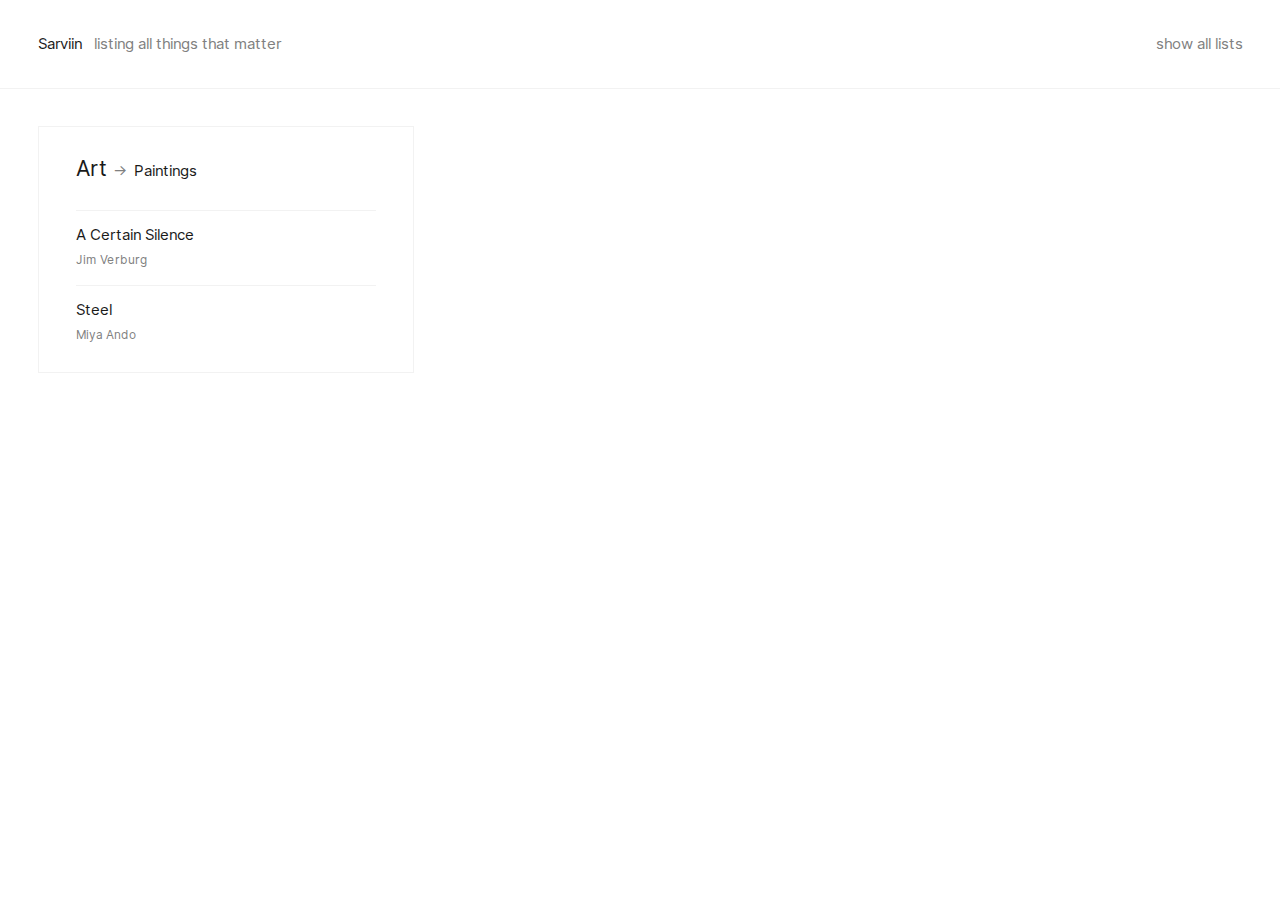
==== index.html @ 96a0142b "edit" ====
<!DOCTYPE html>
<html lang="en">
    <head>
	<meta name="generator" content="Hugo 0.79.0" />
        
        <meta charset="utf-8">
        <meta name="viewport" content="width=device-width,initial-scale=1.0, maximum-scale=1.0, user-scalable=0">
        
        <link rel="preload" href="./Inter-Regular.woff2" as="font" type="font/woff2" crossorigin="anonymous">
        
        <meta content="Sarviin's site" itemprop="name">
        <title>Sarviin's site</title>
        <meta content="mnmllist → listing all things minimal" property="og:site_name">

        <link rel="apple-touch-icon" href="./favicons/placeholder.png" sizes="180x180">
        <link rel="icon" href="./favicons/placeholder.png" sizes="32x32" type="image/png">
        <link rel="icon" href="./favicons/placeholder.png" sizes="16x16" type="image/png">
        <link rel="mask-icon" href="./favicons/placeholder.svg" color="#23372d">
        <link rel="shortcut icon" href="./favicons/placeholder.ico">
        

        
        <link href="./scss/main.css" rel="stylesheet">

    </head>
    <body>
        <header class="header">
    <a href="./">
        <h1 class="site-title">Sarviin<span class="site-tagline">listing all things that matter</span></h1>
    </a>
    <button class="menu-btn">show all lists</button>
</header>


        <nav class="sidebar">
    <input class="search-field" type="text" placeholder="search something minimal">
    <div class="categories">

            <a class="category-link" href="https://mnmll.ist/art">Art</a>
                    <a class="subcategory-link" href="https://mnmll.ist/art/paintings">Paintings</a>
                    <a class="subcategory-link" href="https://mnmll.ist/art/posters">Posters</a>
                    <a class="subcategory-link" href="https://mnmll.ist/art/sculptures">Sculptures</a>
                    <a class="category-link" href="https://mnmll.ist/bags">Bags</a>
                    <a class="subcategory-link" href="https://mnmll.ist/bags/backpacks">Backpacks</a>
                    <a class="subcategory-link" href="https://mnmll.ist/bags/briefcases">Briefcases</a>
                    <a class="subcategory-link" href="https://mnmll.ist/bags/suitcases">Suitcases</a>
                    <a class="subcategory-link" href="https://mnmll.ist/bags/toiletry">Toiletry</a>
                    <a class="category-link" href="https://mnmll.ist/bikes">Bikes</a>
                    <a class="subcategory-link" href="https://mnmll.ist/bikes/city-bikes">City Bikes</a>
                    <a class="subcategory-link" href="https://mnmll.ist/bikes/electric-bikes">Electric Bikes</a>
                    <a class="subcategory-link" href="https://mnmll.ist/bikes/helmets">Helmets</a>
                    <a class="subcategory-link" href="https://mnmll.ist/bikes/road-bikes">Road Bikes</a>
                    <a class="category-link" href="https://mnmll.ist/blogs">Blogs</a>
                    <a class="subcategory-link" href="https://mnmll.ist/blogs/architecture">Architecture</a>
                    <a class="subcategory-link" href="https://mnmll.ist/blogs/graphic-design">Graphic Design</a>
                    <a class="subcategory-link" href="https://mnmll.ist/blogs/industrial-design">Industrial Design</a>
                    <a class="subcategory-link" href="https://mnmll.ist/blogs/lifestyle">Lifestyle</a>
                    <a class="subcategory-link" href="https://mnmll.ist/blogs/web-design">Web Design</a>
                    <a class="category-link" href="https://mnmll.ist/books">Books</a>
                    <a class="subcategory-link" href="https://mnmll.ist/books/architecture">Architecture</a>
                    <a class="subcategory-link" href="https://mnmll.ist/books/art">Art</a>
                    <a class="subcategory-link" href="https://mnmll.ist/books/interior-design">Interior Design</a>
                    <a class="subcategory-link" href="https://mnmll.ist/books/lifestyle">Lifestyle</a>
                    <a class="subcategory-link" href="https://mnmll.ist/books/product-design">Product Design</a>
                    <a class="category-link" href="https://mnmll.ist/fashion">Fashion</a>
                    <a class="subcategory-link" href="https://mnmll.ist/fashion/face-masks">Face Masks</a>
                    <a class="subcategory-link" href="https://mnmll.ist/fashion/jackets">Jackets</a>
                    <a class="subcategory-link" href="https://mnmll.ist/fashion/sneakers">Sneakers</a>
                    <a class="subcategory-link" href="https://mnmll.ist/fashion/sunglasses">Sunglasses</a>
                    <a class="subcategory-link" href="https://mnmll.ist/fashion/t-shirts">T-Shirts</a>
                    <a class="subcategory-link" href="https://mnmll.ist/fashion/wallets">Wallets</a>
                    <a class="subcategory-link" href="https://mnmll.ist/fashion/watches">Watches</a>
                    <a class="category-link" href="https://mnmll.ist/furniture">Furniture</a>
                    <a class="subcategory-link" href="https://mnmll.ist/furniture/coffee-tables">Coffee Tables</a>
                    <a class="subcategory-link" href="https://mnmll.ist/furniture/desk-chairs">Desk Chairs</a>
                    <a class="subcategory-link" href="https://mnmll.ist/furniture/desks">Desks</a>
                    <a class="subcategory-link" href="https://mnmll.ist/furniture/dining-chairs">Dining Chairs</a>
                    <a class="subcategory-link" href="https://mnmll.ist/furniture/dining-tables">Dining Tables</a>
                    <a class="subcategory-link" href="https://mnmll.ist/furniture/lounge-chairs">Lounge Chairs</a>
                    <a class="subcategory-link" href="https://mnmll.ist/furniture/rugs">Rugs</a>
                    <a class="subcategory-link" href="https://mnmll.ist/furniture/side-tables">Side Tables</a>
                    <a class="subcategory-link" href="https://mnmll.ist/furniture/sofas">Sofas</a>
                    <a class="category-link" href="https://mnmll.ist/homewares">Homewares</a>
                    <a class="subcategory-link" href="https://mnmll.ist/homewares/diffusers">Diffusers</a>
                    <a class="subcategory-link" href="https://mnmll.ist/homewares/humidifiers">Humidifiers</a>
                    <a class="subcategory-link" href="https://mnmll.ist/homewares/purifiers">Purifiers</a>
                    <a class="subcategory-link" href="https://mnmll.ist/homewares/trays">Trays</a>
                    <a class="subcategory-link" href="https://mnmll.ist/homewares/wall-clocks">Wall Clocks</a>
                    <a class="category-link" href="https://mnmll.ist/kitchenware">Kitchenware</a>
                    <a class="subcategory-link" href="https://mnmll.ist/kitchenware/bowls">Bowls</a>
                    <a class="subcategory-link" href="https://mnmll.ist/kitchenware/chopping-boards">Chopping Boards</a>
                    <a class="subcategory-link" href="https://mnmll.ist/kitchenware/chopsticks">Chopsticks</a>
                    <a class="subcategory-link" href="https://mnmll.ist/kitchenware/coffee-makers">Coffee Makers</a>
                    <a class="subcategory-link" href="https://mnmll.ist/kitchenware/cutlery">Cutlery</a>
                    <a class="subcategory-link" href="https://mnmll.ist/kitchenware/espresso-cups">Espresso Cups</a>
                    <a class="subcategory-link" href="https://mnmll.ist/kitchenware/knives">Knives</a>
                    <a class="subcategory-link" href="https://mnmll.ist/kitchenware/mugs">Mugs</a>
                    <a class="category-link" href="https://mnmll.ist/lighting">Lighting</a>
                    <a class="subcategory-link" href="https://mnmll.ist/lighting/ceiling-lamps">Ceiling Lamps</a>
                    <a class="subcategory-link" href="https://mnmll.ist/lighting/floor-lamps">Floor Lamps</a>
                    <a class="subcategory-link" href="https://mnmll.ist/lighting/table-lamps">Table Lamps</a>
                    <a class="category-link" href="https://mnmll.ist/magazines">Magazines</a>
                    <a class="subcategory-link" href="https://mnmll.ist/magazines/design">Design</a>
                    <a class="subcategory-link" href="https://mnmll.ist/magazines/lifestyle">Lifestyle</a>
                    <a class="subcategory-link" href="https://mnmll.ist/magazines/travel">Travel</a>
                    <a class="category-link" href="https://mnmll.ist/software">Software</a>
                    <a class="subcategory-link" href="https://mnmll.ist/software/blog-platforms">Blog Platforms</a>
                    <a class="subcategory-link" href="https://mnmll.ist/software/browsers">Browsers</a>
                    <a class="subcategory-link" href="https://mnmll.ist/software/cms">CMS</a>
                    <a class="subcategory-link" href="https://mnmll.ist/software/site-builders">Site Builders</a>
                    <a class="subcategory-link" href="https://mnmll.ist/software/writing-apps">Writing Apps</a>
                    <a class="category-link" href="https://mnmll.ist/sportswear">Sportswear</a>
                    <a class="subcategory-link" href="https://mnmll.ist/sportswear/basketball-shoes">Basketball Shoes</a>
                    <a class="subcategory-link" href="https://mnmll.ist/sportswear/climbing-shoes">Climbing Shoes</a>
                    <a class="category-link" href="https://mnmll.ist/stationery">Stationery</a>
                    <a class="subcategory-link" href="https://mnmll.ist/stationery/calendars">Calendars</a>
                    <a class="subcategory-link" href="https://mnmll.ist/stationery/laptop-sleeves">Laptop Sleeves</a>
                    <a class="subcategory-link" href="https://mnmll.ist/stationery/magazine-racks">Magazine Racks</a>
                    <a class="subcategory-link" href="https://mnmll.ist/stationery/mechanical-pencils">Mechanical Pencils</a>
                    <a class="subcategory-link" href="https://mnmll.ist/stationery/organisers">Organisers</a>
                    <a class="subcategory-link" href="https://mnmll.ist/stationery/pens">Pens</a>
                    <a class="subcategory-link" href="https://mnmll.ist/stationery/scissors">Scissors</a>
                    <a class="subcategory-link" href="https://mnmll.ist/stationery/trays">Desk Organisers</a>
                    <a class="category-link" href="https://mnmll.ist/studios">Studios</a>
                    <a class="subcategory-link" href="https://mnmll.ist/studios/architecture">Architecture</a>
                    <a class="subcategory-link" href="https://mnmll.ist/studios/graphic-design">Graphic Design</a>
                    <a class="subcategory-link" href="https://mnmll.ist/studios/interior-design">Interior Design</a>
                    <a class="subcategory-link" href="https://mnmll.ist/studios/photography">Photography</a>
                    <a class="subcategory-link" href="https://mnmll.ist/studios/web-design">Web Design</a>
                    <a class="category-link" href="https://mnmll.ist/technology">Technology</a>
                    <a class="subcategory-link" href="https://mnmll.ist/technology/cameras">Cameras</a>
                    <a class="subcategory-link" href="https://mnmll.ist/technology/computer-cases">Computer Cases</a>
                    <a class="subcategory-link" href="https://mnmll.ist/technology/e-readers">E-Readers</a>
                    <a class="subcategory-link" href="https://mnmll.ist/technology/hair-dryers">Hair Dryers</a>
                    <a class="subcategory-link" href="https://mnmll.ist/technology/headphones">Headphones</a>
                    <a class="subcategory-link" href="https://mnmll.ist/technology/in-ear-headphones">In-Ear Headphones</a>
                    <a class="subcategory-link" href="https://mnmll.ist/technology/laptops">Laptops</a>
                    <a class="subcategory-link" href="https://mnmll.ist/technology/mechanical-keyboards">Mechanical Keyboards</a>
                    <a class="subcategory-link" href="https://mnmll.ist/technology/monitors">Monitors</a>
                    <a class="subcategory-link" href="https://mnmll.ist/technology/phones">Phones</a>
                    <a class="subcategory-link" href="https://mnmll.ist/technology/speakers">Speakers</a>
                    <a class="subcategory-link" href="https://mnmll.ist/technology/toasters">Toasters</a>
                    <a class="subcategory-link" href="https://mnmll.ist/technology/turntables">Turntables</a>
                    <a class="subcategory-link" href="https://mnmll.ist/technology/tvs">TVs</a>

                </div>
    <footer class="sidebar-footer"><a class="suggest-link" href="https://mnmll.ist/suggest">suggest something</a></footer>
</nav>


        
    <main class="grid">
        <article class="list-container" data-search="art-paintings">
    <header class="list-header">
        <h1 class="list-category"><a href="https://mnmll.ist/art">Art</a></h1><h2 class="list-subcategory"><a href="https://mnmll.ist/art/paintings">Paintings</a></h2>
    </header>
    <ol class="list">




        <li class="list-item">
            <p class="product-name"><a class="product-link" href="http://jimverburg.squarespace.com/work/#/a-certain-silence-1/" rel="noopener noreferrer" target="_blank">A Certain Silence</a></p>
            <p class="maker-name"><a class="maker-link" href="http://jimverburg.squarespace.com" rel="noopener noreferrer" target="_blank">Jim Verburg</a></p>
        </li>


        <li class="list-item">
            <p class="product-name"><a class="product-link" href="https://www.artsy.net/artist/miya-ando" rel="noopener noreferrer" target="_blank">Steel</a></p>
            <p class="maker-name"><a class="maker-link" href="http://www.miyaando.com" rel="noopener noreferrer" target="_blank">Miya Ando</a></p>
        </li>
        </ol>
</article>
    </main>


        
        
        <script type="application/javascript" src="./js/main.js" defer></script>
    </body>
</html>
---- scss/main.css ----
﻿*,*::before,*::after{box-sizing:border-box;padding:0;margin:0;background:none;text-decoration:none;outline:none;font-family:inherit;font-size:inherit;line-height:inherit;font-weight:inherit;color:inherit;-webkit-font-smoothing:antialiased;-moz-osx-font-smoothing:grayscale;font-feature-settings:'calt' 1 , 'liga' 1 , 'ss01' 1 , 'ss03' 1 , 'case' 1}@font-face{font-family:'Inter';src:url("/Inter-Regular.woff2") format("woff2");font-weight:400;font-style:normal}:root{--c-bg: hsl(0,0%,100%);--c-text: hsl(0,0%,10%);--c-gray: hsl(0,0%,50%);--c-gray-light: hsl(0,0%,95%);--f-family: "Inter" , -apple-system, system-ui, BlinkMacSystemFont, "Segoe UI", Helvetica, Arial, sans-serif, "Apple Color Emoji", "Segoe UI Emoji", "Segoe UI Symbol";--f-size: 15px;--f-height: 25px;--f-weight: 400;--f-scale-s: 0.79;--f-scale-l: 1.424;font-size:var(--f-height);font-family:var(--f-family);font-weight:var(--f-weight);background:var(--c-bg);color:var(--c-text)}body{font-family:var(--f-family);font-weight:var(--f-weight);font-size:var(--f-size);line-height:var(--f-height)}.header{padding:1.25rem 1.5rem;position:sticky;top:0;background:var(--c-bg);z-index:9999;border-bottom:1px solid var(--c-gray-light);display:flex;justify-content:space-between;transition:padding 300ms ease-out}.site-tagline{color:var(--c-gray);margin-left:0.5rem}@media (max-width: 499px){.site-tagline{display:none}}button{cursor:pointer;display:inline-block;border:none;margin:0;background:none;color:var(--c-gray)}button::before{content:"←";display:inline-block;transition:opacity 300ms ease-out , transform 300ms ease-out;opacity:0}button:hover::before{opacity:1;transform:translateX(-0.25rem)}.sidebar-open button::before{content:"→"}@media (min-width: 600px){.sidebar-open .header{padding-right:16.5rem}}.sidebar{position:fixed;top:0;right:0;bottom:0;background:white;border-left:1px solid var(--c-gray-light);z-index:99999;width:15rem;overflow:hidden;transform:translateX(15rem);transition:transform 300ms ease-out;display:grid;grid-template-rows:3.5rem 1fr 3.5rem;height:100%}@media (max-width: 599px){.sidebar{width:14rem;top:3.5rem;border-top:1px solid var(--c-gray-light)}}.sidebar-open .sidebar{transform:initial}.categories{padding:0 1.5rem;overflow:auto}@media (max-width: 599px){.categories{grid-row:span 2}}.category-link{font-size:calc(var(--f-size) * var(--f-scale-l));line-height:1.3rem;padding-top:.35rem;padding-bottom:.35rem;display:block}.category-link:not(:first-child){margin-top:1rem}.category-link:first-child{margin-top:0.9rem}.subcategory-link{font-size:var(--f-size);line-height:1rem;display:block}.subcategory-link:last-child{margin-bottom:1.25rem}.sidebar-footer{padding:1.25rem 1.5rem;border-top:1px solid var(--c-gray-light);background:var(--c-bg)}.category-link::after,.subcategory-link::after,.suggest-link::after{font-size:var(--f-size);line-height:1rem;content:"→";display:inline-block;transition:opacity 300ms ease-out , transform 300ms ease-out;opacity:0}.category-link:hover::after,.subcategory-link:hover::after{opacity:1;transform:translateX(0.25rem)}.search-field{border:none;border-bottom:1px solid var(--c-gray-light);outline:none;padding:1.25rem 1.5rem;width:100%;background:var(--c-bg)}@media (max-width: 599px){.search-field{display:none}}.suggest-link::after{opacity:1;transform:translateX(0.25rem)}.suggest-link:hover::after{transform:translateX(0.5rem)}.grid{padding:1.5rem;display:grid;grid-template-columns:repeat(auto-fill, minmax(13rem, 1fr));grid-gap:1.5rem}@media (min-width: 600px){.sidebar-open .grid{padding-right:16.5rem}}.list-container{padding:1rem 1.5rem;border:1px solid var(--c-gray-light)}.list-header{margin-bottom:1.5rem}.list-category,.list-subcategory{display:inline}.list-category{font-size:calc(var(--f-size) * var(--f-scale-l));line-height:1.3rem;padding-top:.35rem;padding-bottom:.35rem}.list-subcategory{transition:opacity 300ms ease-out}.list-category::after,a.list-subcategory::after{content:"→";display:inline-block;transition:opacity 300ms ease-out , transform 300ms ease-out;opacity:0}.list-category::after{font-size:var(--f-size);line-height:1rem;opacity:1;color:var(--c-gray);margin:0 .25rem}.list-category:hover+.list-subcategory{opacity:0}.list-category:hover::after,.list-subcategory:hover::after{opacity:1;transform:translateX(0.25rem)}.list{list-style:none;margin:1rem 0 0}.list-item{margin:1rem 0 0;position:relative}.list-item::before{content:"";position:absolute;top:-0.5rem;right:0;left:0;height:1px;background:var(--c-gray-light)}.maker-name{font-size:calc(var(--f-size) * var(--f-scale-s));line-height:.8rem;padding-top:.1rem;padding-bottom:.1rem;color:var(--c-gray)}.product-link::after,.maker-link::after{content:"→";display:inline-block;transition:opacity 300ms ease-out , transform 300ms ease-out;opacity:0}.product-link:hover::after,.maker-link:hover::after{opacity:1;transform:translateX(0.25rem)}.single-list-container{display:flex;padding:1.5rem;border-bottom:1px solid var(--c-gray-light);min-height:calc(50vh - 3.5rem)}.single-list-container .list-container{margin:auto;width:100%;max-width:18rem}
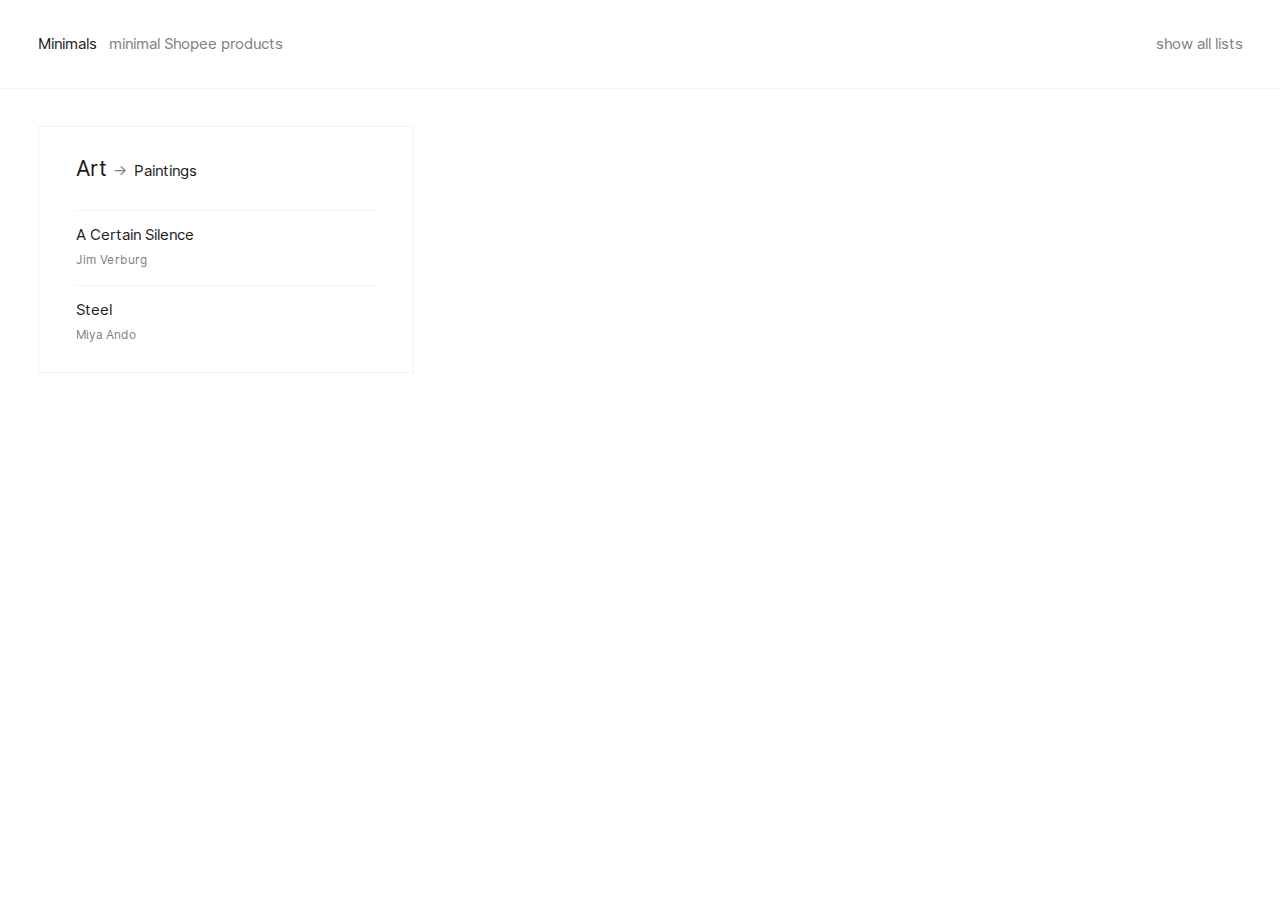
==== commit e009e852: "edit" ====
--- a/index.html
+++ b/index.html
@@ -8,8 +8,8 @@
         
         <link rel="preload" href="./Inter-Regular.woff2" as="font" type="font/woff2" crossorigin="anonymous">
         
-        <meta content="Sarviin's site" itemprop="name">
-        <title>Sarviin's site</title>
+        <meta content="Minimals" itemprop="name">
+        <title>Minimals</title>
         <meta content="mnmllist → listing all things minimal" property="og:site_name">
 
         <link rel="apple-touch-icon" href="./favicons/placeholder.png" sizes="180x180">
@@ -26,7 +26,7 @@
     <body>
         <header class="header">
     <a href="./">
-        <h1 class="site-title">Sarviin<span class="site-tagline">listing all things that matter</span></h1>
+        <h1 class="site-title">Minimals<span class="site-tagline">minimal Shopee products</span></h1>
     </a>
     <button class="menu-btn">show all lists</button>
 </header>
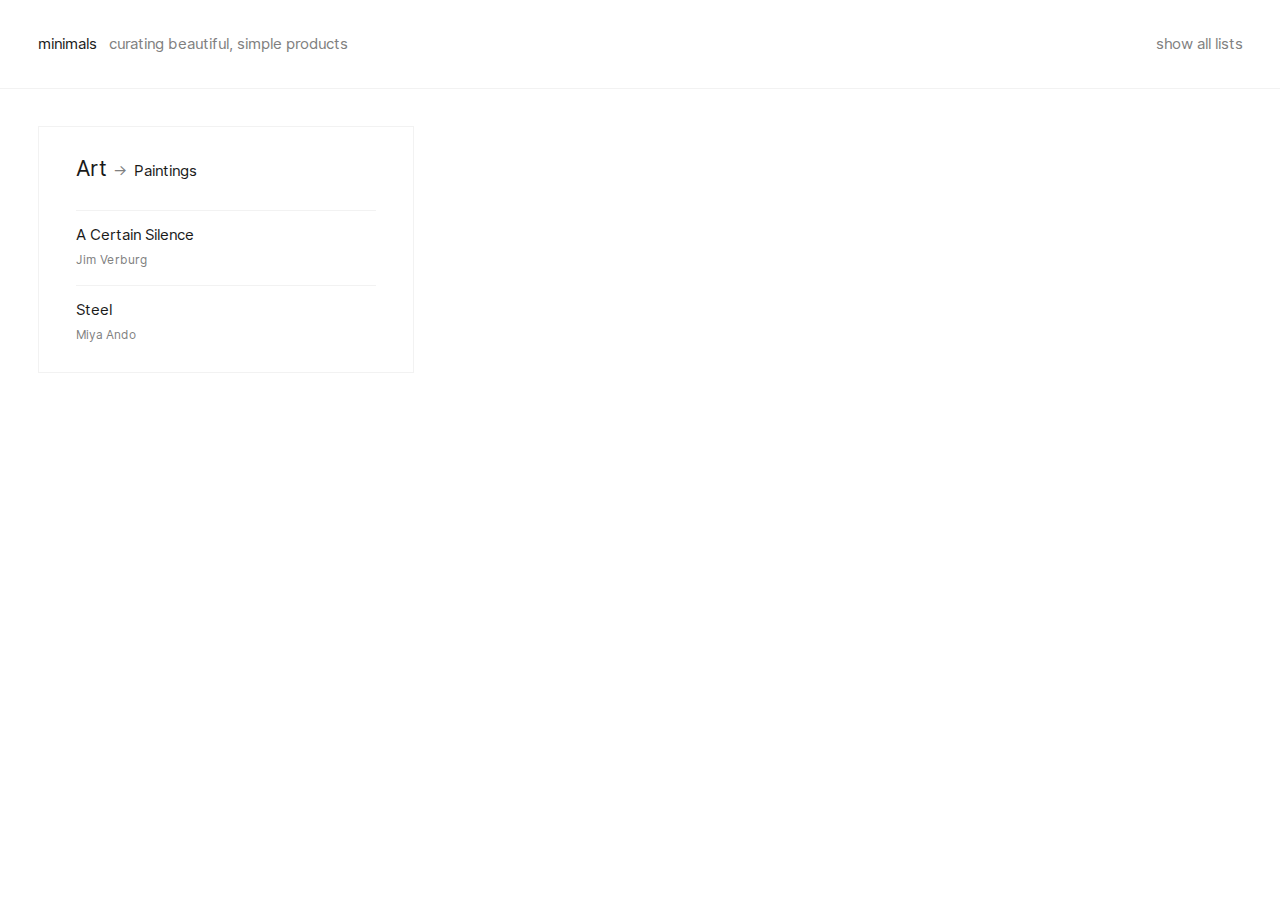
==== commit 0da91e1d: "Update index.html" ====
--- a/index.html
+++ b/index.html
@@ -8,9 +8,9 @@
         
         <link rel="preload" href="./Inter-Regular.woff2" as="font" type="font/woff2" crossorigin="anonymous">
         
-        <meta content="Minimals" itemprop="name">
-        <title>Minimals</title>
-        <meta content="mnmllist → listing all things minimal" property="og:site_name">
+        <meta content="minimals" itemprop="name">
+        <title>minimals</title>
+        <meta content="minimals → curating beautiful, simple products" property="og:site_name">
 
         <link rel="apple-touch-icon" href="./favicons/placeholder.png" sizes="180x180">
         <link rel="icon" href="./favicons/placeholder.png" sizes="32x32" type="image/png">
@@ -26,7 +26,7 @@
     <body>
         <header class="header">
     <a href="./">
-        <h1 class="site-title">Minimals<span class="site-tagline">minimal Shopee products</span></h1>
+        <h1 class="site-title">minimals<span class="site-tagline">curating beautiful, simple products</span></h1>
     </a>
     <button class="menu-btn">show all lists</button>
 </header>
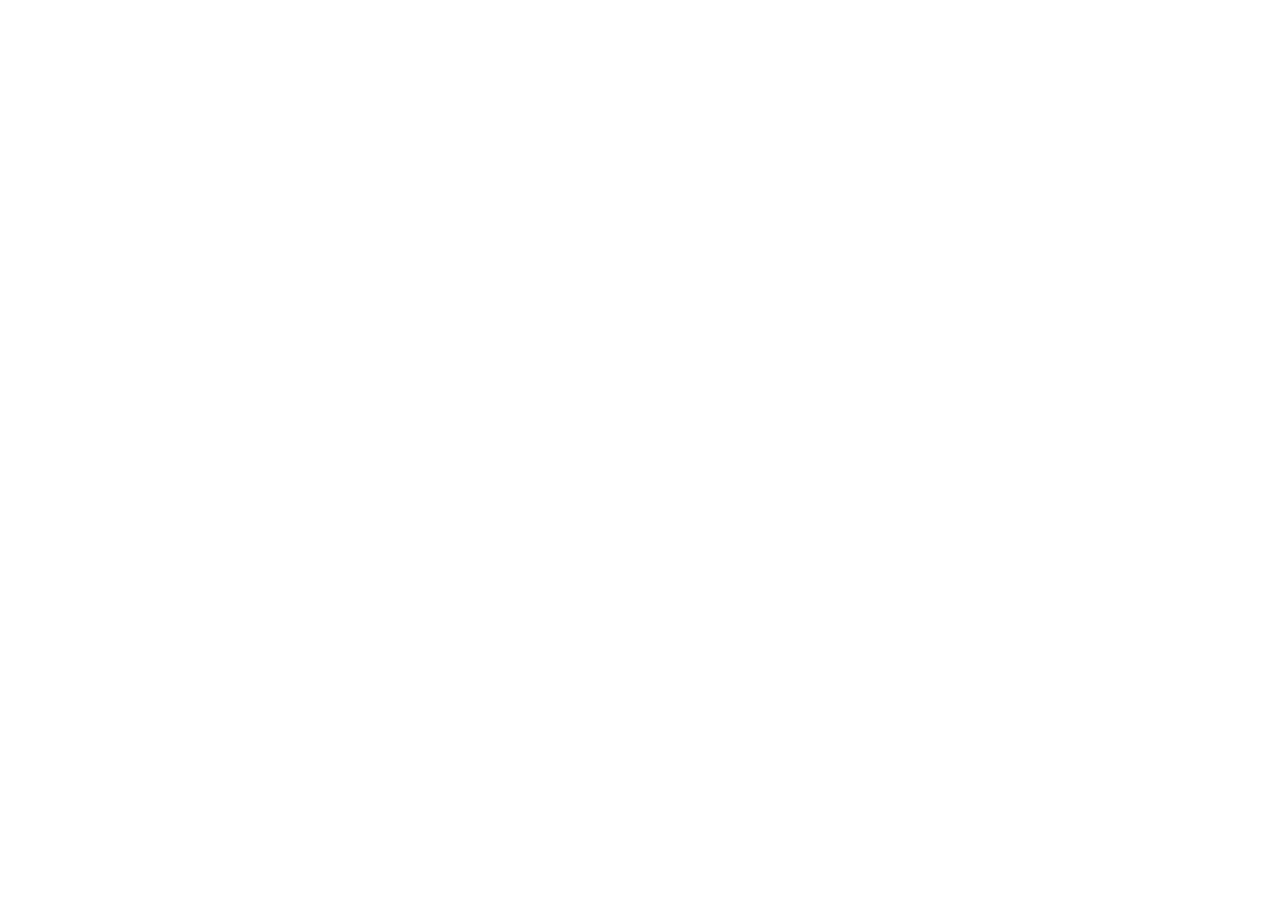
==== commit e896beac: "Add files via upload" ====
--- a/index.html
+++ b/index.html
@@ -1,181 +1,16 @@
 <!DOCTYPE html>
 <html lang="en">
-    <head>
-	<meta name="generator" content="Hugo 0.79.0" />
-        
-        <meta charset="utf-8">
-        <meta name="viewport" content="width=device-width,initial-scale=1.0, maximum-scale=1.0, user-scalable=0">
-        
-        <link rel="preload" href="./Inter-Regular.woff2" as="font" type="font/woff2" crossorigin="anonymous">
-        
-        <meta content="minimals" itemprop="name">
-        <title>minimals</title>
-        <meta content="minimals → curating beautiful, simple products" property="og:site_name">
-
-        <link rel="apple-touch-icon" href="./favicons/placeholder.png" sizes="180x180">
-        <link rel="icon" href="./favicons/placeholder.png" sizes="32x32" type="image/png">
-        <link rel="icon" href="./favicons/placeholder.png" sizes="16x16" type="image/png">
-        <link rel="mask-icon" href="./favicons/placeholder.svg" color="#23372d">
-        <link rel="shortcut icon" href="./favicons/placeholder.ico">
-        
-
-        
-        <link href="./scss/main.css" rel="stylesheet">
-
-    </head>
-    <body>
-        <header class="header">
-    <a href="./">
-        <h1 class="site-title">minimals<span class="site-tagline">curating beautiful, simple products</span></h1>
-    </a>
-    <button class="menu-btn">show all lists</button>
-</header>
-
-
-        <nav class="sidebar">
-    <input class="search-field" type="text" placeholder="search something minimal">
-    <div class="categories">
-
-            <a class="category-link" href="https://mnmll.ist/art">Art</a>
-                    <a class="subcategory-link" href="https://mnmll.ist/art/paintings">Paintings</a>
-                    <a class="subcategory-link" href="https://mnmll.ist/art/posters">Posters</a>
-                    <a class="subcategory-link" href="https://mnmll.ist/art/sculptures">Sculptures</a>
-                    <a class="category-link" href="https://mnmll.ist/bags">Bags</a>
-                    <a class="subcategory-link" href="https://mnmll.ist/bags/backpacks">Backpacks</a>
-                    <a class="subcategory-link" href="https://mnmll.ist/bags/briefcases">Briefcases</a>
-                    <a class="subcategory-link" href="https://mnmll.ist/bags/suitcases">Suitcases</a>
-                    <a class="subcategory-link" href="https://mnmll.ist/bags/toiletry">Toiletry</a>
-                    <a class="category-link" href="https://mnmll.ist/bikes">Bikes</a>
-                    <a class="subcategory-link" href="https://mnmll.ist/bikes/city-bikes">City Bikes</a>
-                    <a class="subcategory-link" href="https://mnmll.ist/bikes/electric-bikes">Electric Bikes</a>
-                    <a class="subcategory-link" href="https://mnmll.ist/bikes/helmets">Helmets</a>
-                    <a class="subcategory-link" href="https://mnmll.ist/bikes/road-bikes">Road Bikes</a>
-                    <a class="category-link" href="https://mnmll.ist/blogs">Blogs</a>
-                    <a class="subcategory-link" href="https://mnmll.ist/blogs/architecture">Architecture</a>
-                    <a class="subcategory-link" href="https://mnmll.ist/blogs/graphic-design">Graphic Design</a>
-                    <a class="subcategory-link" href="https://mnmll.ist/blogs/industrial-design">Industrial Design</a>
-                    <a class="subcategory-link" href="https://mnmll.ist/blogs/lifestyle">Lifestyle</a>
-                    <a class="subcategory-link" href="https://mnmll.ist/blogs/web-design">Web Design</a>
-                    <a class="category-link" href="https://mnmll.ist/books">Books</a>
-                    <a class="subcategory-link" href="https://mnmll.ist/books/architecture">Architecture</a>
-                    <a class="subcategory-link" href="https://mnmll.ist/books/art">Art</a>
-                    <a class="subcategory-link" href="https://mnmll.ist/books/interior-design">Interior Design</a>
-                    <a class="subcategory-link" href="https://mnmll.ist/books/lifestyle">Lifestyle</a>
-                    <a class="subcategory-link" href="https://mnmll.ist/books/product-design">Product Design</a>
-                    <a class="category-link" href="https://mnmll.ist/fashion">Fashion</a>
-                    <a class="subcategory-link" href="https://mnmll.ist/fashion/face-masks">Face Masks</a>
-                    <a class="subcategory-link" href="https://mnmll.ist/fashion/jackets">Jackets</a>
-                    <a class="subcategory-link" href="https://mnmll.ist/fashion/sneakers">Sneakers</a>
-                    <a class="subcategory-link" href="https://mnmll.ist/fashion/sunglasses">Sunglasses</a>
-                    <a class="subcategory-link" href="https://mnmll.ist/fashion/t-shirts">T-Shirts</a>
-                    <a class="subcategory-link" href="https://mnmll.ist/fashion/wallets">Wallets</a>
-                    <a class="subcategory-link" href="https://mnmll.ist/fashion/watches">Watches</a>
-                    <a class="category-link" href="https://mnmll.ist/furniture">Furniture</a>
-                    <a class="subcategory-link" href="https://mnmll.ist/furniture/coffee-tables">Coffee Tables</a>
-                    <a class="subcategory-link" href="https://mnmll.ist/furniture/desk-chairs">Desk Chairs</a>
-                    <a class="subcategory-link" href="https://mnmll.ist/furniture/desks">Desks</a>
-                    <a class="subcategory-link" href="https://mnmll.ist/furniture/dining-chairs">Dining Chairs</a>
-                    <a class="subcategory-link" href="https://mnmll.ist/furniture/dining-tables">Dining Tables</a>
-                    <a class="subcategory-link" href="https://mnmll.ist/furniture/lounge-chairs">Lounge Chairs</a>
-                    <a class="subcategory-link" href="https://mnmll.ist/furniture/rugs">Rugs</a>
-                    <a class="subcategory-link" href="https://mnmll.ist/furniture/side-tables">Side Tables</a>
-                    <a class="subcategory-link" href="https://mnmll.ist/furniture/sofas">Sofas</a>
-                    <a class="category-link" href="https://mnmll.ist/homewares">Homewares</a>
-                    <a class="subcategory-link" href="https://mnmll.ist/homewares/diffusers">Diffusers</a>
-                    <a class="subcategory-link" href="https://mnmll.ist/homewares/humidifiers">Humidifiers</a>
-                    <a class="subcategory-link" href="https://mnmll.ist/homewares/purifiers">Purifiers</a>
-                    <a class="subcategory-link" href="https://mnmll.ist/homewares/trays">Trays</a>
-                    <a class="subcategory-link" href="https://mnmll.ist/homewares/wall-clocks">Wall Clocks</a>
-                    <a class="category-link" href="https://mnmll.ist/kitchenware">Kitchenware</a>
-                    <a class="subcategory-link" href="https://mnmll.ist/kitchenware/bowls">Bowls</a>
-                    <a class="subcategory-link" href="https://mnmll.ist/kitchenware/chopping-boards">Chopping Boards</a>
-                    <a class="subcategory-link" href="https://mnmll.ist/kitchenware/chopsticks">Chopsticks</a>
-                    <a class="subcategory-link" href="https://mnmll.ist/kitchenware/coffee-makers">Coffee Makers</a>
-                    <a class="subcategory-link" href="https://mnmll.ist/kitchenware/cutlery">Cutlery</a>
-                    <a class="subcategory-link" href="https://mnmll.ist/kitchenware/espresso-cups">Espresso Cups</a>
-                    <a class="subcategory-link" href="https://mnmll.ist/kitchenware/knives">Knives</a>
-                    <a class="subcategory-link" href="https://mnmll.ist/kitchenware/mugs">Mugs</a>
-                    <a class="category-link" href="https://mnmll.ist/lighting">Lighting</a>
-                    <a class="subcategory-link" href="https://mnmll.ist/lighting/ceiling-lamps">Ceiling Lamps</a>
-                    <a class="subcategory-link" href="https://mnmll.ist/lighting/floor-lamps">Floor Lamps</a>
-                    <a class="subcategory-link" href="https://mnmll.ist/lighting/table-lamps">Table Lamps</a>
-                    <a class="category-link" href="https://mnmll.ist/magazines">Magazines</a>
-                    <a class="subcategory-link" href="https://mnmll.ist/magazines/design">Design</a>
-                    <a class="subcategory-link" href="https://mnmll.ist/magazines/lifestyle">Lifestyle</a>
-                    <a class="subcategory-link" href="https://mnmll.ist/magazines/travel">Travel</a>
-                    <a class="category-link" href="https://mnmll.ist/software">Software</a>
-                    <a class="subcategory-link" href="https://mnmll.ist/software/blog-platforms">Blog Platforms</a>
-                    <a class="subcategory-link" href="https://mnmll.ist/software/browsers">Browsers</a>
-                    <a class="subcategory-link" href="https://mnmll.ist/software/cms">CMS</a>
-                    <a class="subcategory-link" href="https://mnmll.ist/software/site-builders">Site Builders</a>
-                    <a class="subcategory-link" href="https://mnmll.ist/software/writing-apps">Writing Apps</a>
-                    <a class="category-link" href="https://mnmll.ist/sportswear">Sportswear</a>
-                    <a class="subcategory-link" href="https://mnmll.ist/sportswear/basketball-shoes">Basketball Shoes</a>
-                    <a class="subcategory-link" href="https://mnmll.ist/sportswear/climbing-shoes">Climbing Shoes</a>
-                    <a class="category-link" href="https://mnmll.ist/stationery">Stationery</a>
-                    <a class="subcategory-link" href="https://mnmll.ist/stationery/calendars">Calendars</a>
-                    <a class="subcategory-link" href="https://mnmll.ist/stationery/laptop-sleeves">Laptop Sleeves</a>
-                    <a class="subcategory-link" href="https://mnmll.ist/stationery/magazine-racks">Magazine Racks</a>
-                    <a class="subcategory-link" href="https://mnmll.ist/stationery/mechanical-pencils">Mechanical Pencils</a>
-                    <a class="subcategory-link" href="https://mnmll.ist/stationery/organisers">Organisers</a>
-                    <a class="subcategory-link" href="https://mnmll.ist/stationery/pens">Pens</a>
-                    <a class="subcategory-link" href="https://mnmll.ist/stationery/scissors">Scissors</a>
-                    <a class="subcategory-link" href="https://mnmll.ist/stationery/trays">Desk Organisers</a>
-                    <a class="category-link" href="https://mnmll.ist/studios">Studios</a>
-                    <a class="subcategory-link" href="https://mnmll.ist/studios/architecture">Architecture</a>
-                    <a class="subcategory-link" href="https://mnmll.ist/studios/graphic-design">Graphic Design</a>
-                    <a class="subcategory-link" href="https://mnmll.ist/studios/interior-design">Interior Design</a>
-                    <a class="subcategory-link" href="https://mnmll.ist/studios/photography">Photography</a>
-                    <a class="subcategory-link" href="https://mnmll.ist/studios/web-design">Web Design</a>
-                    <a class="category-link" href="https://mnmll.ist/technology">Technology</a>
-                    <a class="subcategory-link" href="https://mnmll.ist/technology/cameras">Cameras</a>
-                    <a class="subcategory-link" href="https://mnmll.ist/technology/computer-cases">Computer Cases</a>
-                    <a class="subcategory-link" href="https://mnmll.ist/technology/e-readers">E-Readers</a>
-                    <a class="subcategory-link" href="https://mnmll.ist/technology/hair-dryers">Hair Dryers</a>
-                    <a class="subcategory-link" href="https://mnmll.ist/technology/headphones">Headphones</a>
-                    <a class="subcategory-link" href="https://mnmll.ist/technology/in-ear-headphones">In-Ear Headphones</a>
-                    <a class="subcategory-link" href="https://mnmll.ist/technology/laptops">Laptops</a>
-                    <a class="subcategory-link" href="https://mnmll.ist/technology/mechanical-keyboards">Mechanical Keyboards</a>
-                    <a class="subcategory-link" href="https://mnmll.ist/technology/monitors">Monitors</a>
-                    <a class="subcategory-link" href="https://mnmll.ist/technology/phones">Phones</a>
-                    <a class="subcategory-link" href="https://mnmll.ist/technology/speakers">Speakers</a>
-                    <a class="subcategory-link" href="https://mnmll.ist/technology/toasters">Toasters</a>
-                    <a class="subcategory-link" href="https://mnmll.ist/technology/turntables">Turntables</a>
-                    <a class="subcategory-link" href="https://mnmll.ist/technology/tvs">TVs</a>
-
-                </div>
-    <footer class="sidebar-footer"><a class="suggest-link" href="https://mnmll.ist/suggest">suggest something</a></footer>
-</nav>
-
-
-        
-    <main class="grid">
-        <article class="list-container" data-search="art-paintings">
-    <header class="list-header">
-        <h1 class="list-category"><a href="https://mnmll.ist/art">Art</a></h1><h2 class="list-subcategory"><a href="https://mnmll.ist/art/paintings">Paintings</a></h2>
-    </header>
-    <ol class="list">
-
-
-
-
-        <li class="list-item">
-            <p class="product-name"><a class="product-link" href="http://jimverburg.squarespace.com/work/#/a-certain-silence-1/" rel="noopener noreferrer" target="_blank">A Certain Silence</a></p>
-            <p class="maker-name"><a class="maker-link" href="http://jimverburg.squarespace.com" rel="noopener noreferrer" target="_blank">Jim Verburg</a></p>
-        </li>
-
-
-        <li class="list-item">
-            <p class="product-name"><a class="product-link" href="https://www.artsy.net/artist/miya-ando" rel="noopener noreferrer" target="_blank">Steel</a></p>
-            <p class="maker-name"><a class="maker-link" href="http://www.miyaando.com" rel="noopener noreferrer" target="_blank">Miya Ando</a></p>
-        </li>
-        </ol>
-</article>
-    </main>
-
-
-        
-        
-        <script type="application/javascript" src="./js/main.js" defer></script>
-    </body>
+  <head>
+    <meta charset="utf-8" />
+    <meta http-equiv="X-UA-Compatible" content="IE=edge" />
+    <meta name="viewport" content="width=device-width, initial-scale=1" />
+    <title>Sarviin Ageelen</title>
+  </head>
+  <body>
+    <script type="application/json" id="my-template-data">
+{"name":"Sarviin Ageelen","socialLinks":["https://github.com/sarviinageelen","https://twitter.com/sarviinageelen","https://www.linkedin.com/in/sarviinageelen/"],"devToUserId":null,"primaryColor":"gray","products":[{"title":"Awareness","description":"A multi-language single page serverless quiz app created with reason react. Avilable in English, French, Malayalam, Urdu and Kannada","image":"https://bodhish.in/assets/awareness-logo.png","tags":["ReScript","Reason React","Tailwind"],"links":["https://github.com/bodhish","https://www.npmjs.com/~bodhish","https://twitter.com/bodhishthomas","https://www.linkedin.com/in/bodhish/"]},{"title":"Afterflood","description":"A verified crowd sourced data hub for after flood recovery. Created to support 2018 Kerala Flood recovery which got 1M page visits in 4 days.","image":"https://bodhish.in/assets/ayushma-logo.jpg","tags":["No Code","Supported By Cloudflare Project Galileo"],"links":["https://github.com/bodhish","https://www.npmjs.com/~bodhish","https://twitter.com/bodhishthomas","https://www.linkedin.com/in/bodhish/"]}],"repositories":["bodhish/mytemplate.xyz","pupilfirst/pupilfirst"]}
+    </script>
+    <div id="root"></div>
+    <script src="https://cdn.jsdelivr.net/npm/mytemplate.xyz@0.4.1/build/Index.js"></script>
+  </body>
 </html>
